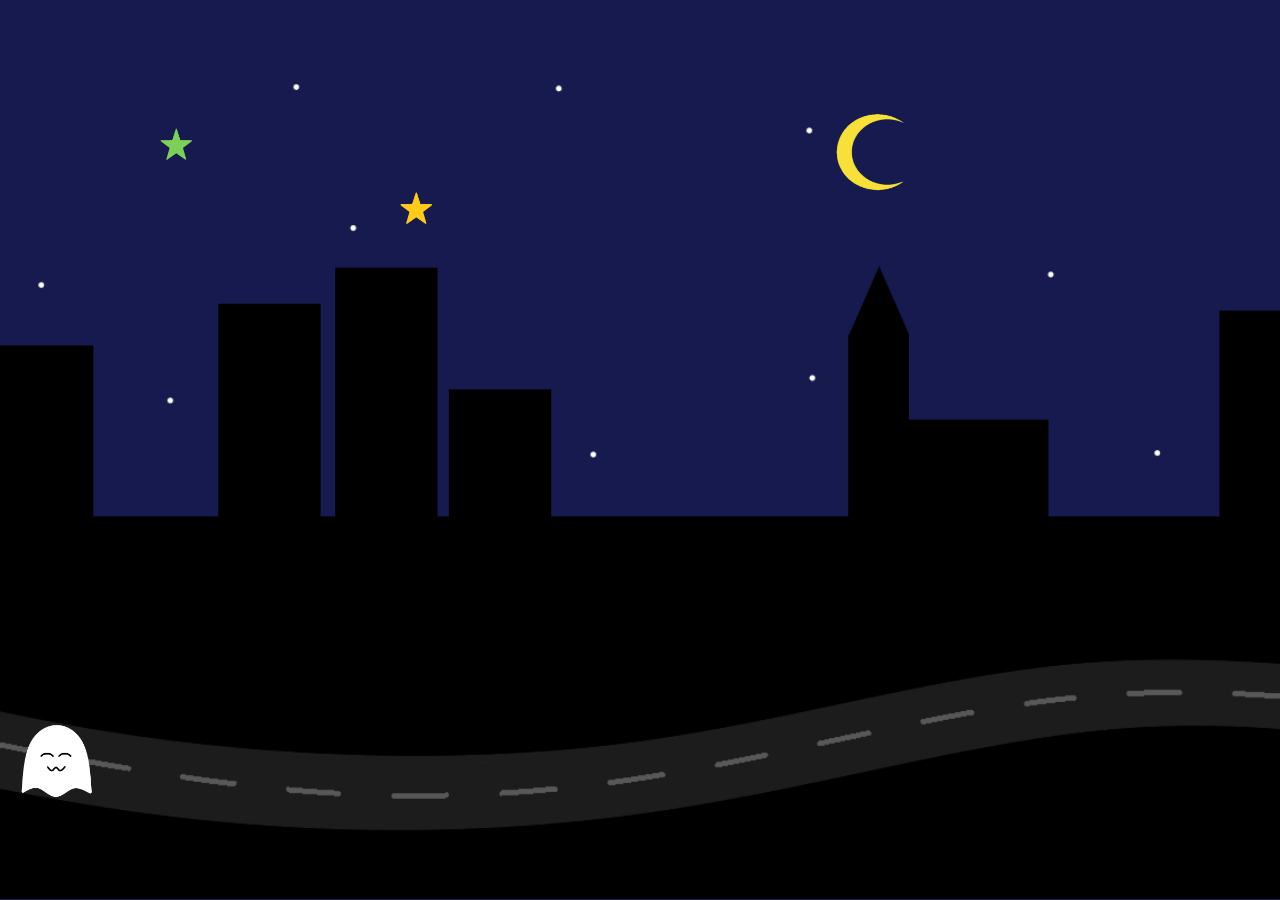
==== CSS animation/index.html @ b725d6c3 "animation update" ====
<!DOCTYPE html>
<html language="fi">

<head>
    <meta charset="utf-8">
    <link rel="stylesheet" type="text/css" href="index.css">
    <title>CSS animation</title>
</head>

<body>

 <div class="stars">
    <img class="moon" src="./IMG/moon.svg">
    <img class="greenstar" src="./IMG/greenstar.svg">
    <img class="yellowstar" src="./IMG/yellowstar.svg">
    <img class="orangestar" src="./IMG/orangestar.svg">
    <img class="cyanstar" src="./IMG/cyanstar.svg">
 </div>

 <div class="road">
    <img class="ghost" src="./IMG/ghost.svg">

 </div>

</body>

</html>
---- CSS animation/index.css ----
body {
    font-size: 16px;
    background-image: url(./IMG/background.svg);
    background-attachment: fixed;
    background-size: cover;
    background-position: center center;
}

.moon {
    position: absolute;
    top: 7em;
    left: 52em;
    width: 5em;
    animation: drop 2500ms normal infinite cubic-bezier(0.51,-0.01, 0.36, 1.77);
}

@keyframes drop {
    0% {
        top: 7em;
        left: 52em;
    }

    35% {
        top: 13em;
        left: 50em;
    }

    75% {
        top: 11em;
        left: 57em;
    }

    100% {
        top: 7em;
        left: 52em;
    }
}

.greenstar {
    position: absolute;
    top: 8em;
    left: 10em;
    width: 2em;
    transition: transform 500ms 100ms linear;
}

.greenstar:hover {
    transform: scale(1.5) rotate(360deg);
}

.yellowstar {
    position: absolute;
    top: 10em;
    left: 100em;
    width: 2em;
    transition: transform 300ms 100ms ease-in-out;
}

.yellowstar:hover {
    transform: scale(2.5);
}

.orangestar {
    position: absolute;
    top: 12em;
    left: 25em;
    width: 2em;
}

.orangestar:hover {

}

.cyanstar {
    position: absolute;
    top: 5em;
    left: 80em;
    width: 2em;
}

.cyanstar:hover {

}

.ghost {
    position: absolute;
    top: 45em;
    left: 1em;
    width: 5em;
    animation: haunt 6000ms 100ms linear normal infinite;
}

@keyframes haunt {
    0% {
        top: 45em;
        left: 1em;
    }

    20% {
        top: 50em;
        left: 22em;
    }

    40% {
        top: 51em;
        left: 45em;
    }

    60% {
        top: 46em;
        left: 70em;
    }

    80% {
        top: 43em;
        left: 95em;
    }

    100% {
        top: 46em;
        left: 115em;
    }
}
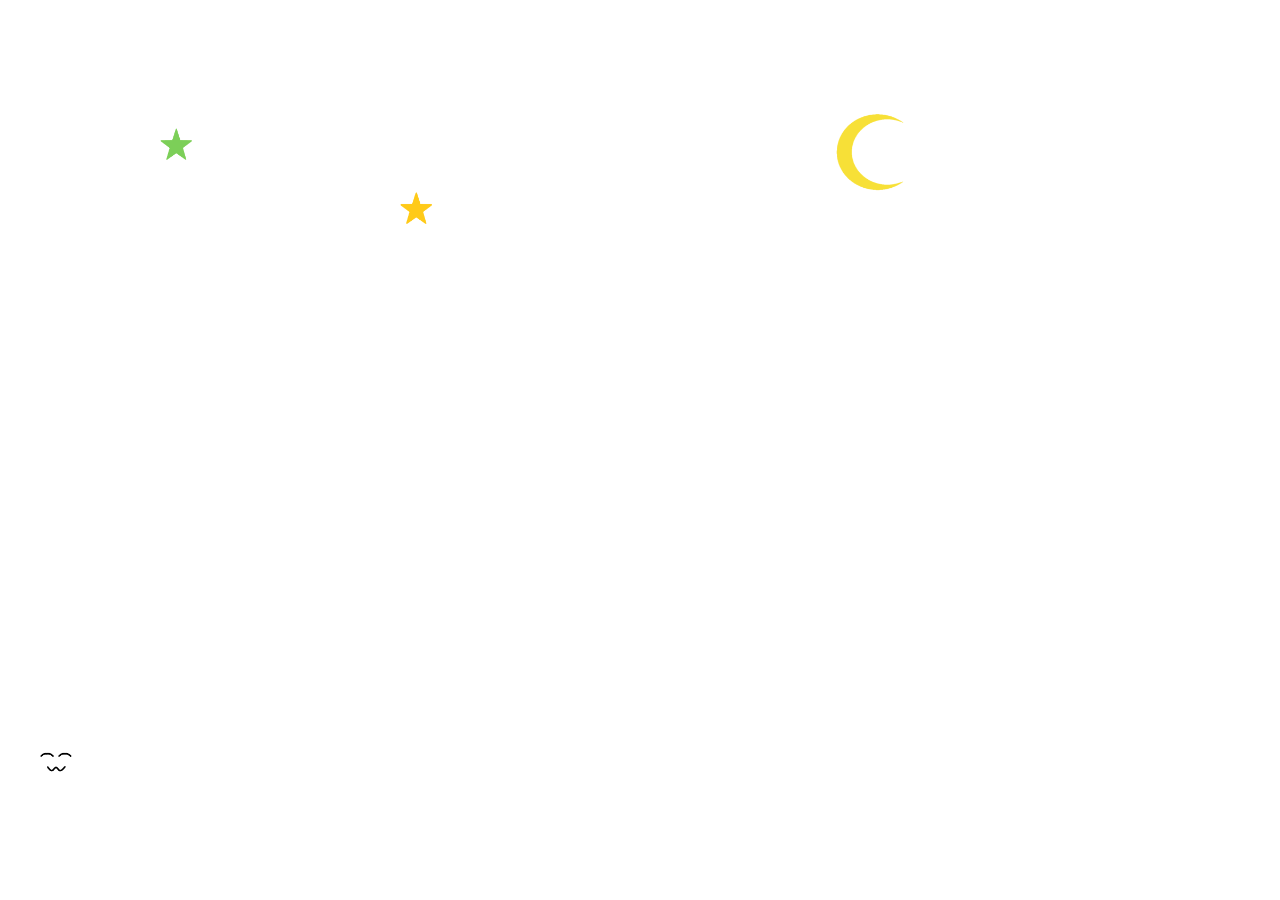
==== commit 750710c9: "animation update" ====
--- a/CSS animation/index.html
+++ b/CSS animation/index.html
@@ -9,7 +9,7 @@
 
 <body>
 
- <div class="stars">
+ <div class="sky">
     <img class="moon" src="./IMG/moon.svg">
     <img class="greenstar" src="./IMG/greenstar.svg">
     <img class="yellowstar" src="./IMG/yellowstar.svg">
@@ -17,9 +17,12 @@
     <img class="cyanstar" src="./IMG/cyanstar.svg">
  </div>
 
- <div class="road">
+ <div class="city">
+      
+</div>
+
+ <div class="street">
     <img class="ghost" src="./IMG/ghost.svg">
-
  </div>
 
 </body>
--- a/CSS animation/index.css
+++ b/CSS animation/index.css
@@ -1,17 +1,34 @@
-body {
-    font-size: 16px;
-    background-image: url(./IMG/background.svg);
-    background-attachment: fixed;
-    background-size: cover;
-    background-position: center center;
+html, body {
+    height: 100%;
+    width: 100%;
+    overflow: hidden;
+    margin: 0;
 }
+
+.sky .city .street {
+    position: relative;
+}
+
+.sky {
+    background-image: url("./IMG/sky.svg");
+    height: 40%;
+    width: 100%;
+}
+
+
+.street {
+    background-image: url("./IMG/street.svg");
+    height: 30%;
+    width: 100%;
+} 
+
 
 .moon {
     position: absolute;
     top: 7em;
     left: 52em;
     width: 5em;
-    animation: drop 2500ms normal infinite cubic-bezier(0.51,-0.01, 0.36, 1.77);
+    animation: drop 2500ms normal 3 cubic-bezier(0.51,-0.01, 0.36, 1.77);
 }
 
 @keyframes drop {
@@ -65,21 +82,38 @@
     top: 12em;
     left: 25em;
     width: 2em;
+    animation: twinkle 1000ms 100ms linear normal infinite;
 }
 
-.orangestar:hover {
+@keyframes twinkle {
+    0% {
+        scale:(1.0);
+        -webkit-transform: scale(1.0);
+    }
 
+    50% {
+        scale:(0.1);
+        -webkit-transform: scale(0.1);
+    }
+
+    100% {
+        scale:(1.0);
+        -webkit-transform: scale(1.0);
+    }
 }
+
 
 .cyanstar {
     position: absolute;
     top: 5em;
     left: 80em;
     width: 2em;
+    transition: transform 150ms 100ms ease-in-out;
 }
 
 .cyanstar:hover {
-
+    transform: skew(70deg,70deg);
+    -webkit-transform: skew(70deg,70deg);
 }
 
 .ghost {
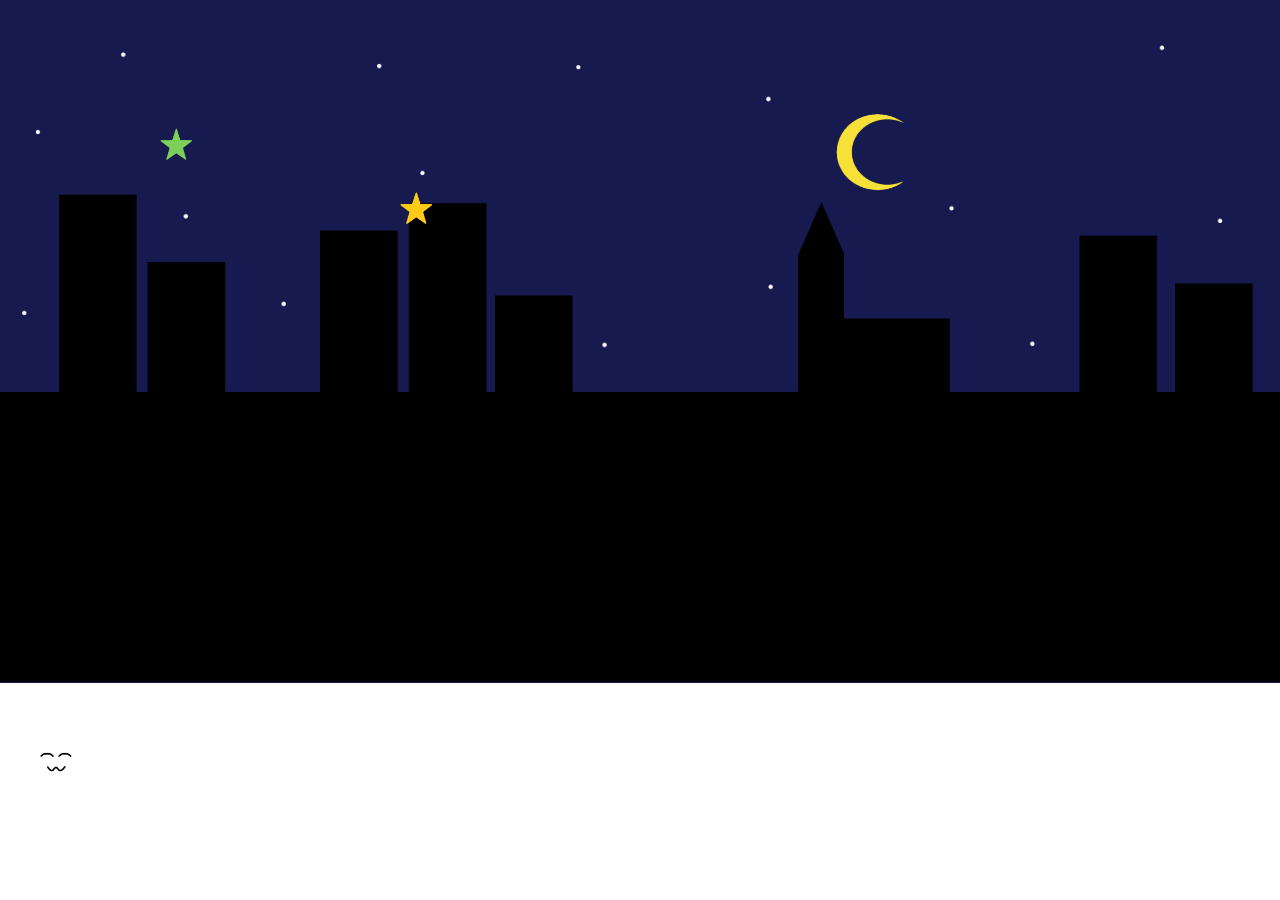
==== commit ff69bcfa: "animation update" ====
--- a/CSS animation/index.html
+++ b/CSS animation/index.html
@@ -1,5 +1,5 @@
 <!DOCTYPE html>
-<html language="fi">
+<html lang="fi">
 
 <head>
     <meta charset="utf-8">
@@ -10,19 +10,15 @@
 <body>
 
  <div class="sky">
-    <img class="moon" src="./IMG/moon.svg">
-    <img class="greenstar" src="./IMG/greenstar.svg">
-    <img class="yellowstar" src="./IMG/yellowstar.svg">
-    <img class="orangestar" src="./IMG/orangestar.svg">
-    <img class="cyanstar" src="./IMG/cyanstar.svg">
+    <img class="moon" src="./IMG/moon.svg" alt="moon">
+    <img class="greenstar" src="./IMG/greenstar.svg" alt="green star">
+    <img class="orangestar" src="./IMG/orangestar.svg" alt="orange star">
+    <img class="cyanstar" src="./IMG/cyanstar.svg" alt="cyan star">
+    <img class="yellowstar" src="./IMG/yellowstar.svg" alt="yellow star">
  </div>
 
- <div class="city">
-      
-</div>
-
  <div class="street">
-    <img class="ghost" src="./IMG/ghost.svg">
+    <img class="ghost" src="./IMG/ghost.svg" alt="ghost">
  </div>
 
 </body>
--- a/CSS animation/index.css
+++ b/CSS animation/index.css
@@ -1,27 +1,14 @@
-html, body {
-    height: 100%;
-    width: 100%;
-    overflow: hidden;
-    margin: 0;
+    body {
+        font-size: 16px;
+        background-image: url("./IMG/background.svg");
+        background-size: cover;
+        background-repeat: no-repeat;
+    }
 }
 
-.sky .city .street {
+.sky .street {
     position: relative;
 }
-
-.sky {
-    background-image: url("./IMG/sky.svg");
-    height: 40%;
-    width: 100%;
-}
-
-
-.street {
-    background-image: url("./IMG/street.svg");
-    height: 30%;
-    width: 100%;
-} 
-
 
 .moon {
     position: absolute;
@@ -65,18 +52,6 @@
     transform: scale(1.5) rotate(360deg);
 }
 
-.yellowstar {
-    position: absolute;
-    top: 10em;
-    left: 100em;
-    width: 2em;
-    transition: transform 300ms 100ms ease-in-out;
-}
-
-.yellowstar:hover {
-    transform: scale(2.5);
-}
-
 .orangestar {
     position: absolute;
     top: 12em;
@@ -102,7 +77,6 @@
     }
 }
 
-
 .cyanstar {
     position: absolute;
     top: 5em;
@@ -114,6 +88,18 @@
 .cyanstar:hover {
     transform: skew(70deg,70deg);
     -webkit-transform: skew(70deg,70deg);
+}
+
+.yellowstar {
+    position: absolute;
+    top: 10em;
+    left: 100em;
+    width: 2em;
+    transition: transform 300ms 100ms ease-in-out;
+}
+
+.yellowstar:hover {
+    transform: scale(2.5);
 }
 
 .ghost {
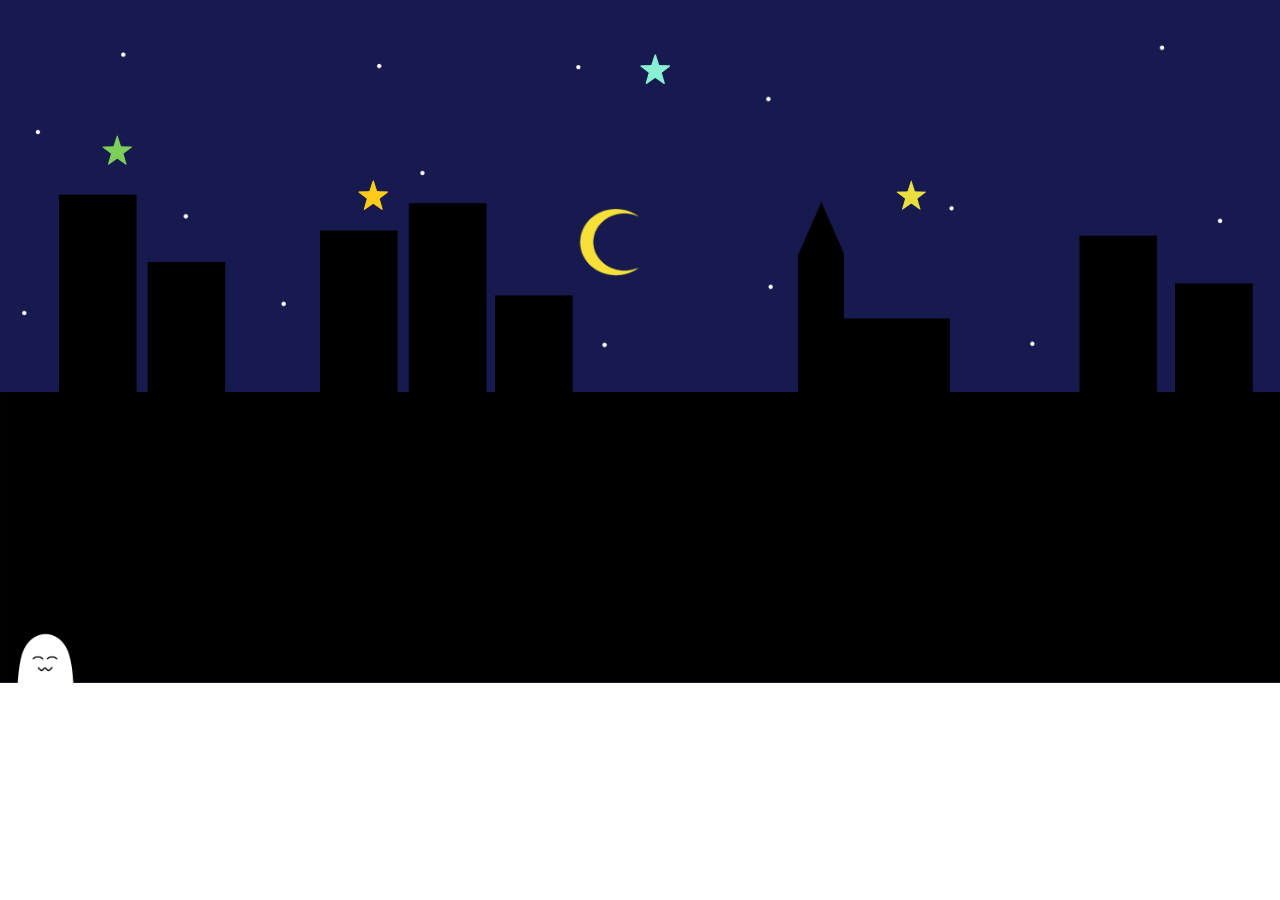
==== commit 2c9b762c: "animation update" ====
--- a/CSS animation/index.html
+++ b/CSS animation/index.html
@@ -3,6 +3,7 @@
 
 <head>
     <meta charset="utf-8">
+    <meta name="viewport" content="width=device-width, initial-scale=1, maximum-scale=1">
     <link rel="stylesheet" type="text/css" href="index.css">
     <title>CSS animation</title>
 </head>
--- a/CSS animation/index.css
+++ b/CSS animation/index.css
@@ -1,5 +1,6 @@
     body {
-        font-size: 16px;
+        display: flex;
+        overflow: hidden;
         background-image: url("./IMG/background.svg");
         background-size: cover;
         background-repeat: no-repeat;
@@ -12,39 +13,39 @@
 
 .moon {
     position: absolute;
-    top: 7em;
-    left: 52em;
-    width: 5em;
+    top: 23%;
+    left: 45%;
+    width: 70px;
     animation: drop 2500ms normal 3 cubic-bezier(0.51,-0.01, 0.36, 1.77);
 }
 
 @keyframes drop {
     0% {
-        top: 7em;
-        left: 52em;
+        top: 23%;
+        left: 45%;
     }
 
     35% {
-        top: 13em;
-        left: 50em;
+        top: 28%;
+        left: 48%;
     }
 
     75% {
-        top: 11em;
-        left: 57em;
+        top: 18%;
+        left: 50%;
     }
 
     100% {
-        top: 7em;
-        left: 52em;
+        top: 23%;
+        left: 45%;
     }
 }
 
 .greenstar {
     position: absolute;
-    top: 8em;
-    left: 10em;
-    width: 2em;
+    top: 15%;
+    left: 8%;
+    width: 30px;
     transition: transform 500ms 100ms linear;
 }
 
@@ -54,9 +55,9 @@
 
 .orangestar {
     position: absolute;
-    top: 12em;
-    left: 25em;
-    width: 2em;
+    top: 20%;
+    left: 28%;
+    width: 30px;
     animation: twinkle 1000ms 100ms linear normal infinite;
 }
 
@@ -79,9 +80,9 @@
 
 .cyanstar {
     position: absolute;
-    top: 5em;
-    left: 80em;
-    width: 2em;
+    top: 6%;
+    left: 50%;
+    width: 30px;
     transition: transform 150ms 100ms ease-in-out;
 }
 
@@ -92,9 +93,9 @@
 
 .yellowstar {
     position: absolute;
-    top: 10em;
-    left: 100em;
-    width: 2em;
+    top: 20%;
+    left: 70%;
+    width: 30px;
     transition: transform 300ms 100ms ease-in-out;
 }
 
@@ -104,40 +105,40 @@
 
 .ghost {
     position: absolute;
-    top: 45em;
-    left: 1em;
-    width: 5em;
+    top: 70%;
+    left: 1%;
+    width: 5%;
     animation: haunt 6000ms 100ms linear normal infinite;
 }
 
 @keyframes haunt {
     0% {
-        top: 45em;
-        left: 1em;
+        top: 70%;
+        left: 1%;
     }
 
     20% {
-        top: 50em;
-        left: 22em;
+        top: 75%;
+        left: 20%;
     }
 
     40% {
-        top: 51em;
-        left: 45em;
+        top: 70%;
+        left: 40%;
     }
 
     60% {
-        top: 46em;
-        left: 70em;
+        top: 75%;
+        left: 60%;
     }
 
     80% {
-        top: 43em;
-        left: 95em;
+        top: 70%;
+        left: 80%;
     }
 
     100% {
-        top: 46em;
-        left: 115em;
+        top: 75%;
+        left: 100%;
     }
 }